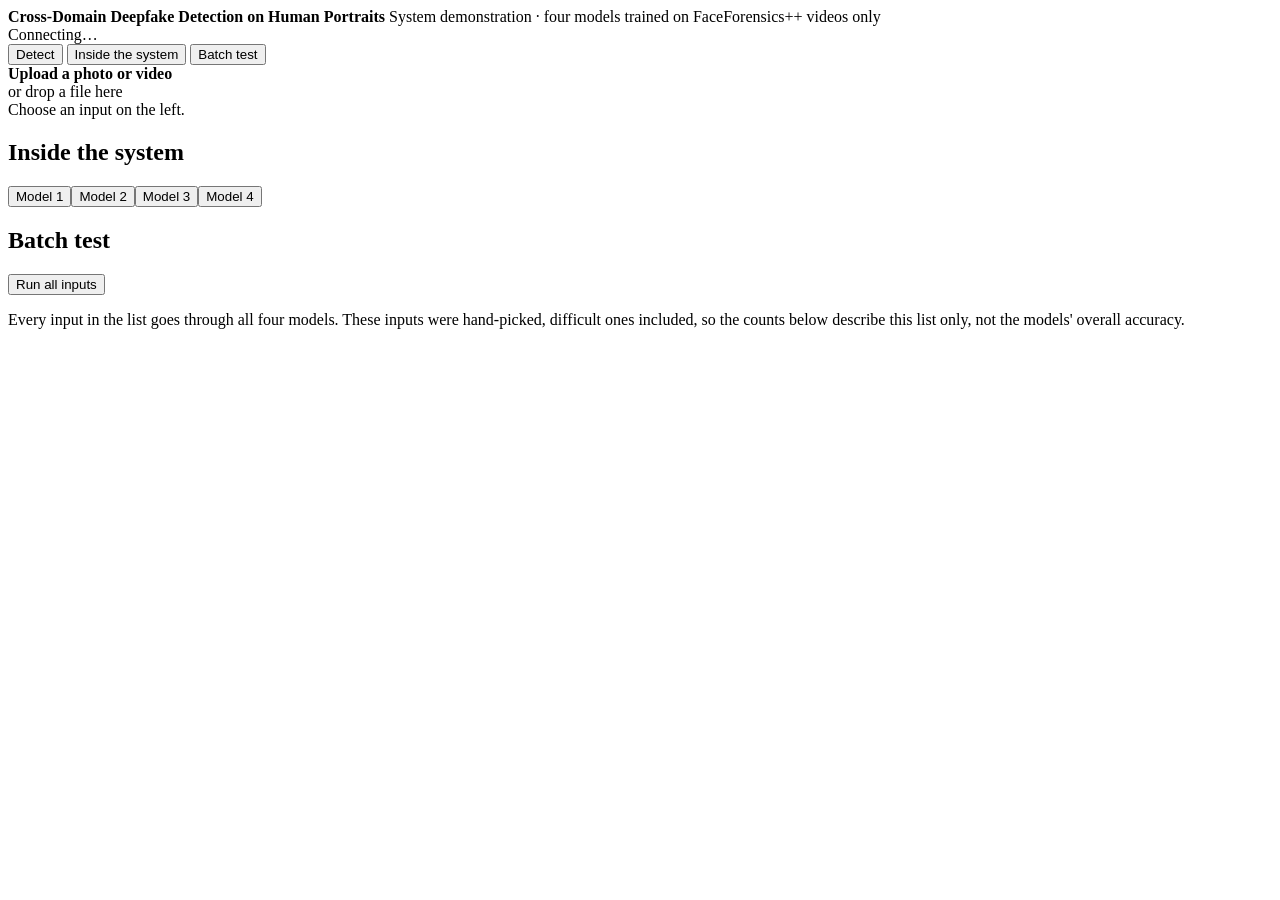
==== app/static/index.html @ 2d9e0e68 "Add system demo" ====
<!DOCTYPE html>
<html lang="en">
<head>
<meta charset="utf-8">
<meta name="viewport" content="width=device-width,initial-scale=1">
<title>Deepfake Detection · System Demo</title>
<link rel="stylesheet" href="/static/app.css">
</head>
<body>
<header class="top">
  <div class="brand"><b>Cross-Domain Deepfake Detection on Human Portraits</b>
  <span>System demonstration · four models trained on FaceForensics++ videos only</span></div>
  <div class="status" id="status"><i></i><span>Connecting…</span></div>
</header>
<nav class="tabs" aria-label="Screens">
  <button data-v="detect" class="on">Detect</button>
  <button data-v="inside">Inside the system</button>
  <button data-v="batch">Batch test</button>
</nav>
<main>
<section class="view on" id="v-detect">
  <div class="layout">
    <aside class="list">
      <label class="drop" id="drop"><input type="file" id="file" accept="image/*,video/*" hidden>
        <b>Upload a photo or video</b><br>or drop a file here</label>
      <div class="groups" id="groups"></div>
    </aside>
    <div id="detect-main"><div class="empty">Choose an input on the left.</div></div>
  </div>
</section>

<section class="view" id="v-inside">
  <div class="bar-top"><h2 id="in-title">Inside the system</h2>
    <div class="seg" id="in-model"><button data-k="1">Model 1</button><button data-k="2">Model 2</button><button data-k="3">Model 3</button><button data-k="4" class="on">Model 4</button></div></div>
  <p class="mut" id="in-sub"></p>
  <div id="inside-body"></div>
</section>

<section class="view" id="v-batch">
  <div class="bar-top"><h2>Batch test</h2><button class="btn" id="batch-run">Run all inputs</button>
    <div class="progress"><i id="batch-bar"></i></div><span class="mut small" id="batch-txt"></span></div>
  <p class="lead mut">Every input in the list goes through all four models. These inputs were hand-picked, difficult ones included, so the counts below describe this list only, not the models' overall accuracy.</p>
  <div id="batch-body"></div>
</section>
</main>
<script src="/static/app.js"></script>
</body>
</html>
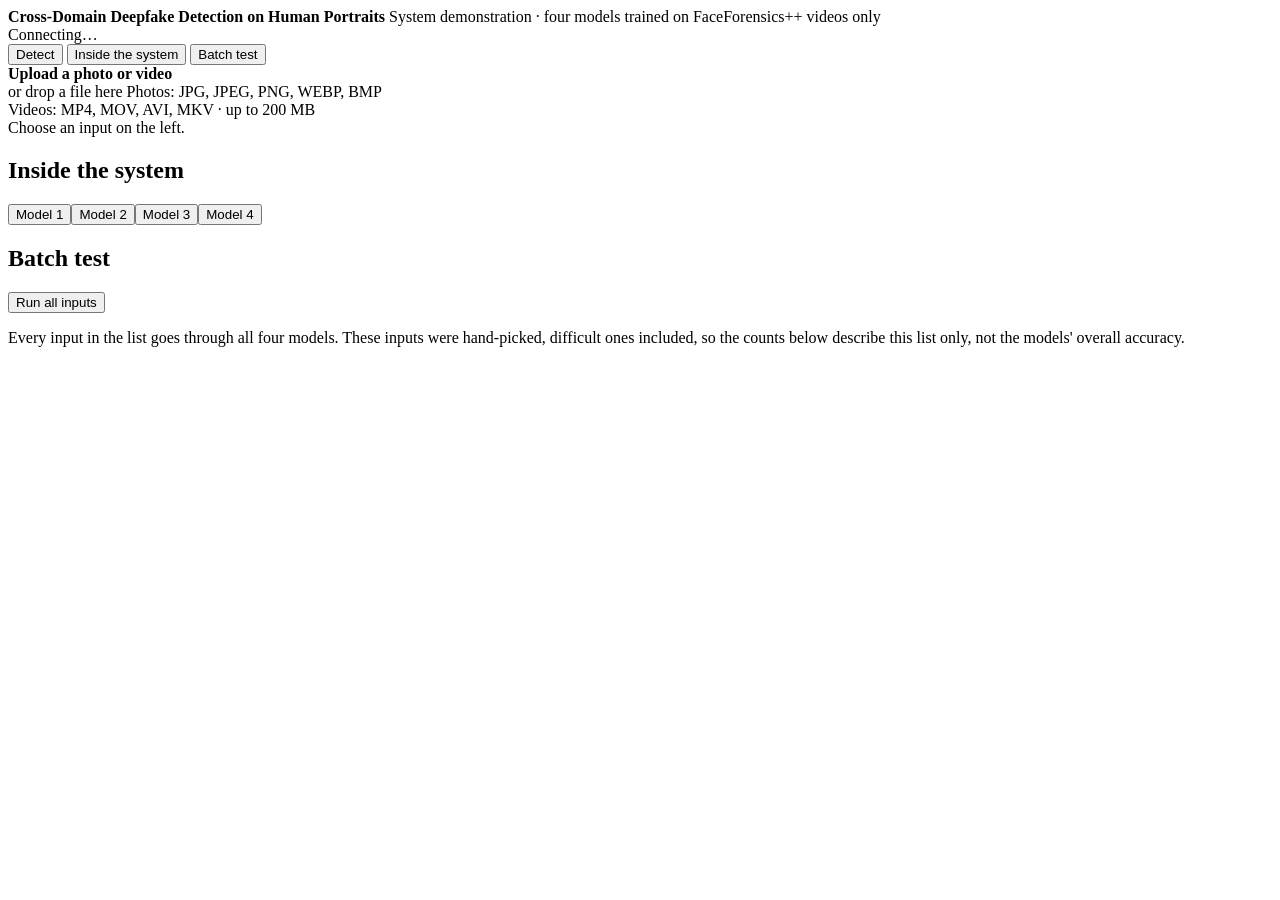
==== commit 2213c1f9: "Show accepted file types under the upload box" ====
--- a/app/static/index.html
+++ b/app/static/index.html
@@ -21,8 +21,9 @@
 <section class="view on" id="v-detect">
   <div class="layout">
     <aside class="list">
-      <label class="drop" id="drop"><input type="file" id="file" accept="image/*,video/*" hidden>
-        <b>Upload a photo or video</b><br>or drop a file here</label>
+      <label class="drop" id="drop"><input type="file" id="file" accept=".jpg,.jpeg,.png,.webp,.bmp,.mp4,.mov,.avi,.mkv" hidden>
+        <b>Upload a photo or video</b><br>or drop a file here
+        <span class="formats">Photos: JPG, JPEG, PNG, WEBP, BMP<br>Videos: MP4, MOV, AVI, MKV · up to 200 MB</span></label>
       <div class="groups" id="groups"></div>
     </aside>
     <div id="detect-main"><div class="empty">Choose an input on the left.</div></div>
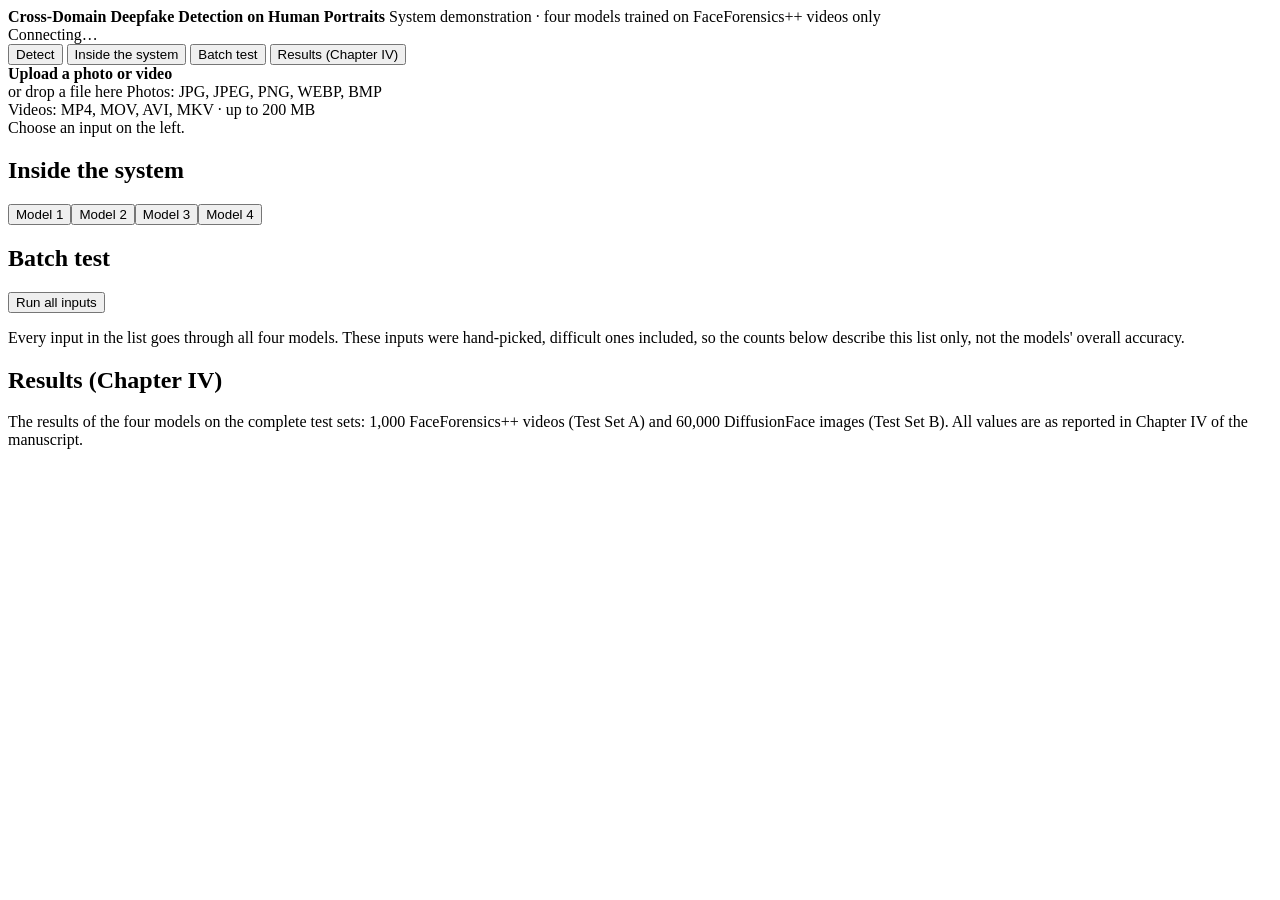
==== commit 1532df7b: "Add files via upload" ====
--- a/app/static/index.html
+++ b/app/static/index.html
@@ -16,6 +16,7 @@
   <button data-v="detect" class="on">Detect</button>
   <button data-v="inside">Inside the system</button>
   <button data-v="batch">Batch test</button>
+  <button data-v="results">Results (Chapter IV)</button>
 </nav>
 <main>
 <section class="view on" id="v-detect">
@@ -43,6 +44,12 @@
   <p class="lead mut">Every input in the list goes through all four models. These inputs were hand-picked, difficult ones included, so the counts below describe this list only, not the models' overall accuracy.</p>
   <div id="batch-body"></div>
 </section>
+
+<section class="view" id="v-results">
+  <div class="bar-top"><h2>Results (Chapter IV)</h2></div>
+  <p class="lead mut">The results of the four models on the complete test sets: 1,000 FaceForensics++ videos (Test Set A) and 60,000 DiffusionFace images (Test Set B). All values are as reported in Chapter IV of the manuscript.</p>
+  <div id="results-body"></div>
+</section>
 </main>
 <script src="/static/app.js"></script>
 </body>
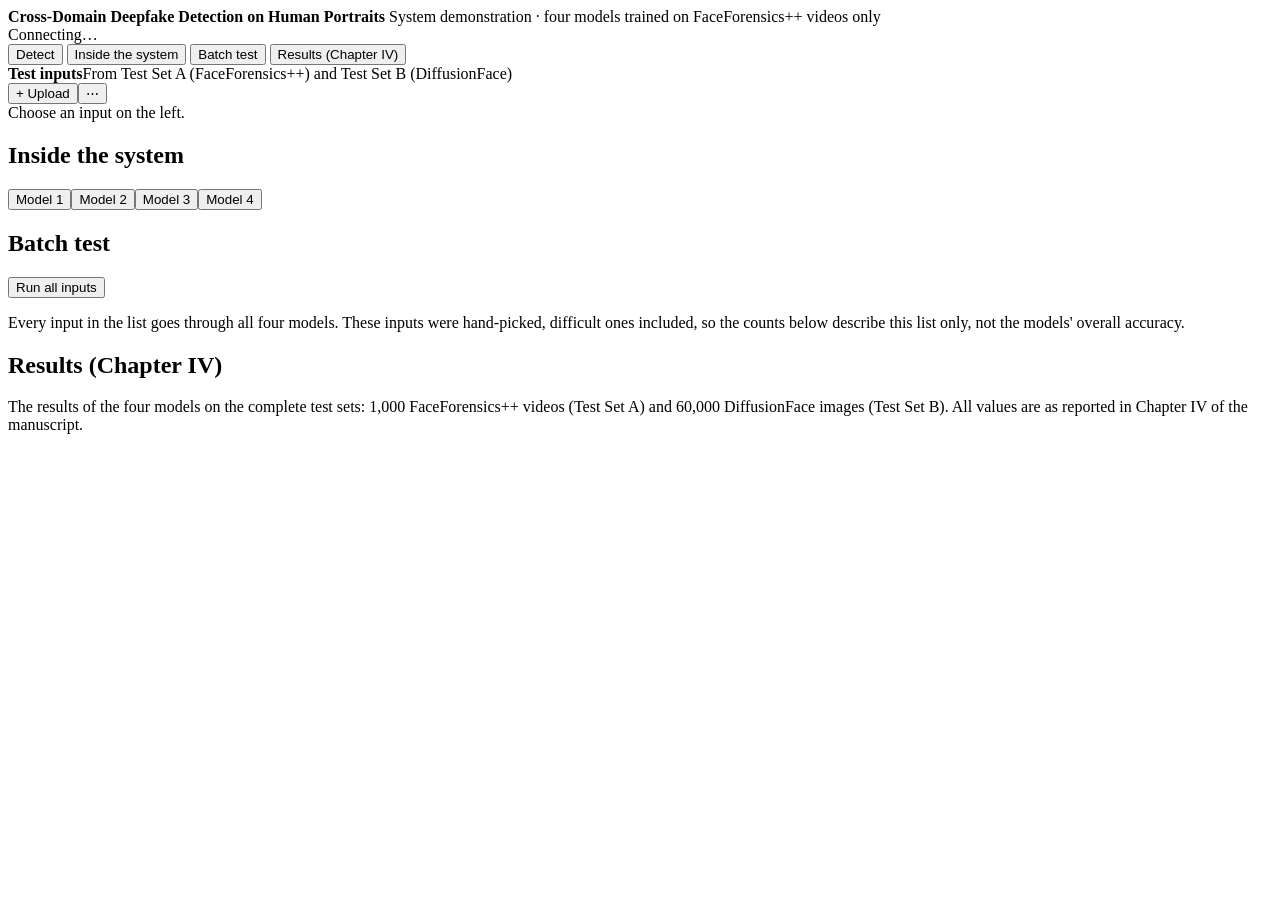
==== commit bd9920ad: "Add files via upload" ====
--- a/app/static/index.html
+++ b/app/static/index.html
@@ -21,11 +21,15 @@
 <main>
 <section class="view on" id="v-detect">
   <div class="layout">
-    <aside class="list">
-      <label class="drop" id="drop"><input type="file" id="file" accept=".jpg,.jpeg,.png,.webp,.bmp,.mp4,.mov,.avi,.mkv" hidden>
-        <b>Upload a photo or video</b><br>or drop a file here
-        <span class="formats">Photos: JPG, JPEG, PNG, WEBP, BMP<br>Videos: MP4, MOV, AVI, MKV · up to 200 MB</span></label>
+    <aside class="list" id="list">
+      <div class="lh"><b>Test inputs</b><span>From Test Set A (FaceForensics++) and Test Set B (DiffusionFace)</span></div>
       <div class="groups" id="groups"></div>
+      <div class="upwrap" id="upwrap" hidden>
+        <label class="drop" id="drop"><input type="file" id="file" accept=".jpg,.jpeg,.png,.webp,.bmp,.mp4,.mov,.avi,.mkv" hidden>
+          <b>Choose a photo or video</b><br>or drop a file here
+          <span class="formats">Photos: JPG, JPEG, PNG, WEBP, BMP<br>Videos: MP4, MOV, AVI, MKV · up to 200 MB</span></label>
+      </div>
+      <div class="lfoot"><button class="lk" id="up-toggle" aria-expanded="false">+ Upload</button><button class="more" id="more-toggle" aria-expanded="false" aria-label="More inputs" title="More">⋯</button></div>
     </aside>
     <div id="detect-main"><div class="empty">Choose an input on the left.</div></div>
   </div>
@@ -51,6 +55,8 @@
   <div id="results-body"></div>
 </section>
 </main>
+<div class="lightbox" id="lightbox" hidden><button class="lb-x" aria-label="Close">×</button><button class="lb-nav lb-prev" aria-label="Previous">‹</button>
+  <figure><img id="lb-img" alt=""><figcaption id="lb-cap"></figcaption></figure><button class="lb-nav lb-next" aria-label="Next">›</button></div>
 <script src="/static/app.js"></script>
 </body>
 </html>
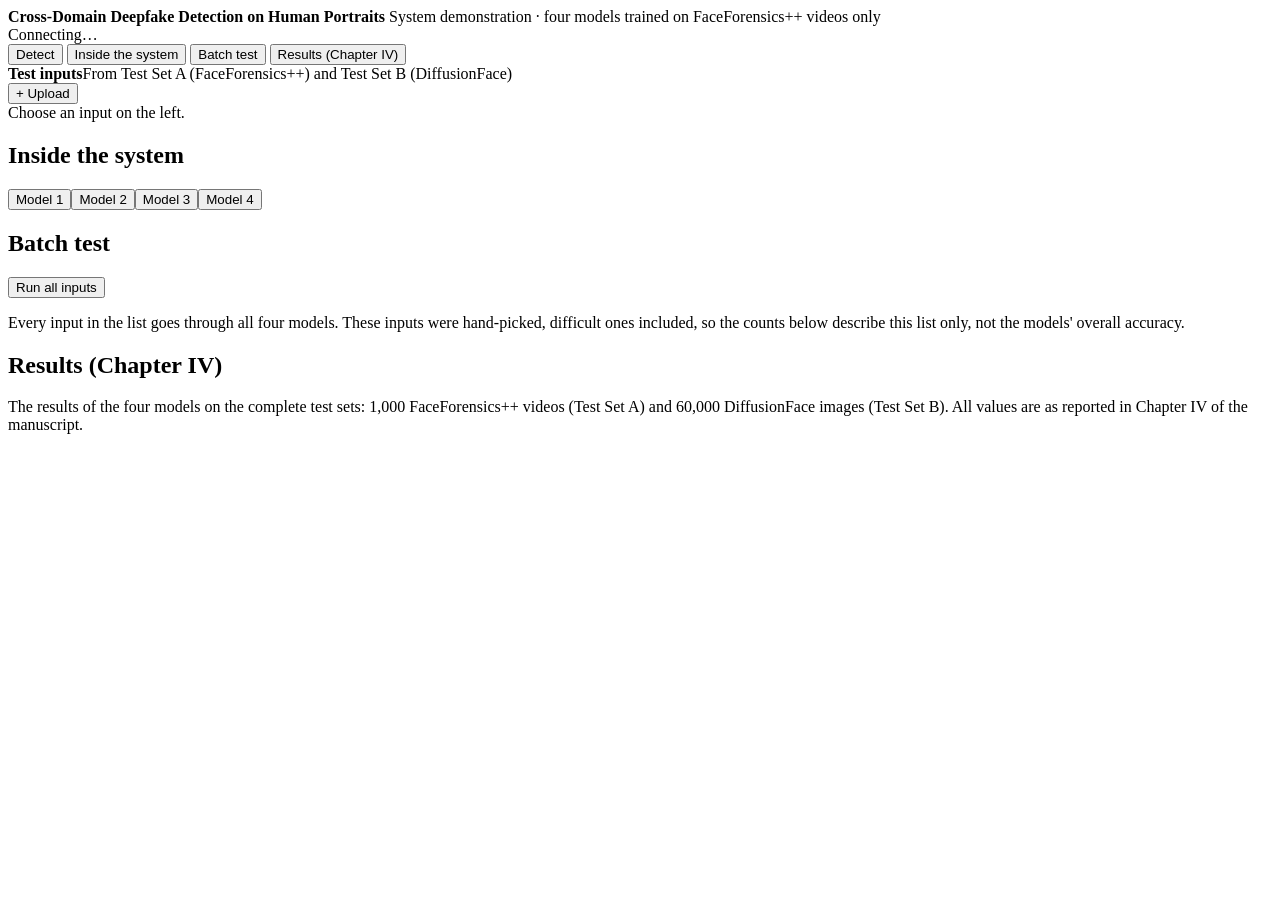
==== commit 61a1790f: "Add files via upload" ====
--- a/app/static/index.html
+++ b/app/static/index.html
@@ -26,10 +26,10 @@
       <div class="groups" id="groups"></div>
       <div class="upwrap" id="upwrap" hidden>
         <label class="drop" id="drop"><input type="file" id="file" accept=".jpg,.jpeg,.png,.webp,.bmp,.mp4,.mov,.avi,.mkv" hidden>
-          <b>Choose a photo or video</b><br>or drop a file here
-          <span class="formats">Photos: JPG, JPEG, PNG, WEBP, BMP<br>Videos: MP4, MOV, AVI, MKV · up to 200 MB</span></label>
+          <span id="drop-text"><b>Choose a photo or video</b><br>or drop a file here
+          <span class="formats">Photos: JPG, JPEG, PNG, WEBP, BMP<br>Videos: MP4, MOV, AVI, MKV · up to 200 MB</span></span></label>
       </div>
-      <div class="lfoot"><button class="lk" id="up-toggle" aria-expanded="false">+ Upload</button><button class="more" id="more-toggle" aria-expanded="false" aria-label="More inputs" title="More">⋯</button></div>
+      <div class="lfoot"><button class="lk" id="up-toggle" aria-expanded="false">+ Upload</button></div>
     </aside>
     <div id="detect-main"><div class="empty">Choose an input on the left.</div></div>
   </div>
